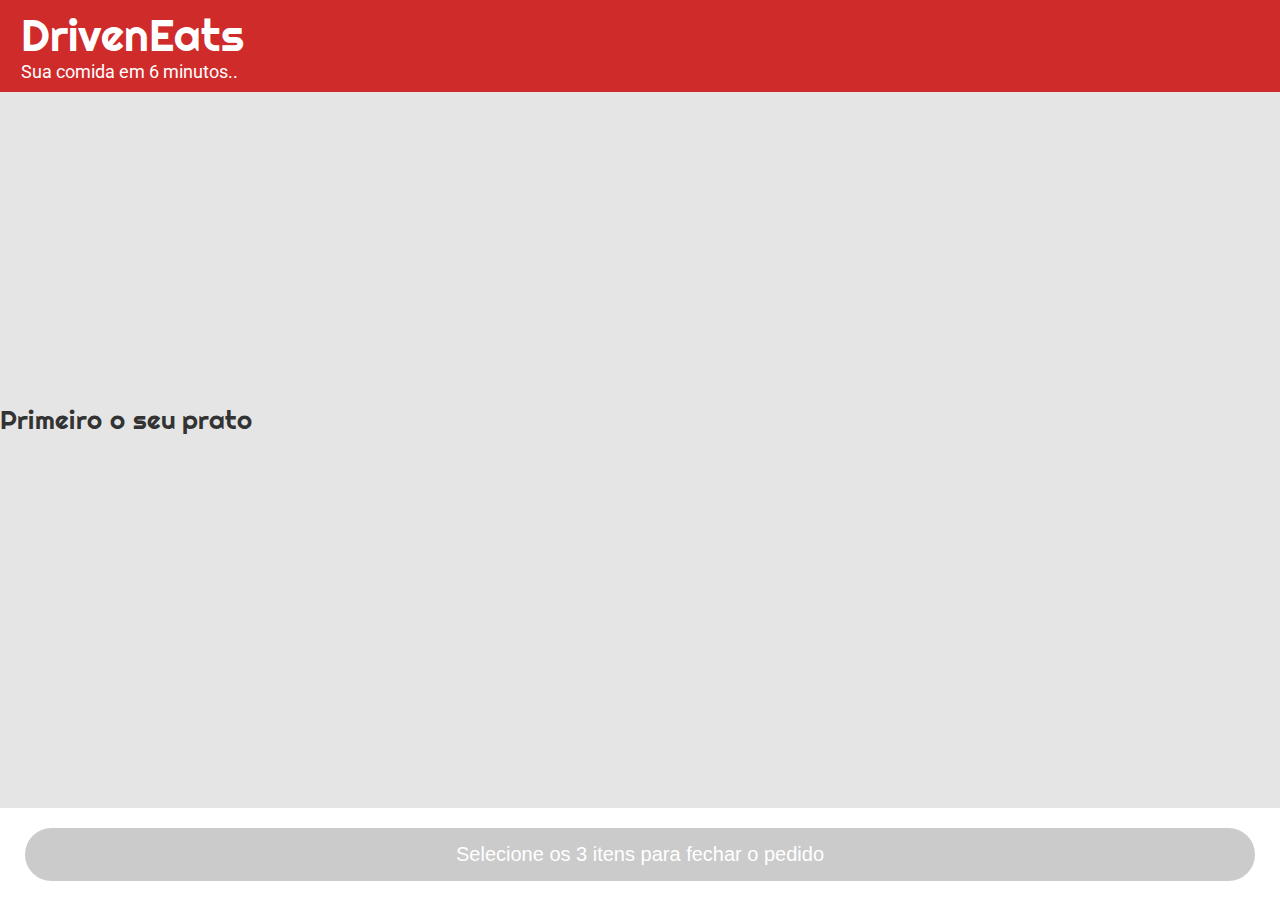
==== projeto3-driveneats/index.html @ 6374a14c "navbar e barra de finalizar" ====
<!DOCTYPE html>

<html>
    <head>
        <meta charset="UTF-8">
        <link rel="stylesheet" href="estilos/reset.css">
        <link rel="stylesheet" href="estilos/styles.css">

        <link rel="preconnect" href="https://fonts.googleapis.com">
        <link rel="preconnect" href="https://fonts.gstatic.com" crossorigin>
        <link href="https://fonts.googleapis.com/css2?family=Righteous&family=Roboto:ital,wght@0,100;0,300;0,400;0,500;0,900;1,100;1,300;1,400;1,500;1,700;1,900&display=swap" rel="stylesheet">
    </head>


    <body>
        <div class="navbar">
            <div class="titulo">
                DrivenEats
            </div>
            <p class="subtitulo">Sua comida em 6 minutos..</p>
        </div>

        <div class="conteudo-principal">
            <div class="secao">
                <div class="titulo">Primeiro o seu prato</div>
                <div class="produtos">
                    <div class="produto">
                        
                    </div>
                </div>
            </div>
            
        </div>


        <div class="finalizar">
            <button>Selecione os 3 itens para fechar o pedido</button>
        </div>
    </body>

</html>
---- projeto3-driveneats/estilos/styles.css ----
body {
    font-family: 'Roboto', sans-serif;
    background-color: #E5E5E5;
}

div.titulo {
    font-family: 'Righteous', cursive;
}

div.navbar {
    background-color: #CF2B2B;
    width: 100%;
    height: 92px;
    position: fixed;
    top: 0;
    z-index: 1;
    color: #FFFFFF;
}

div.navbar > .titulo, div.navbar > .subtitulo {
    margin-left: 21px;
}

div.navbar > .titulo {
    font-size: 44px;
    color: #FFFFFF;
    padding-top: 8px;
    line-height: 54.63px;
}

div.navbar > .subtitulo {
    font-size: 18px;
}



div.conteudo-principal {
    display: flex;
    flex-direction: column;  
}

div.secao {

}

div.secao > .titulo {
    color: #333333;
    font-size: 26px;
    font-weight: 400;
    line-height: 32.28;
}





div.finalizar {
    background-color: #FFFFFF;
    width: 100%;
    height: 92px;
    position: fixed;
    bottom: 0;
    z-index: 1;
    color: #FFFFFF;
    display: flex;
    justify-content: center;
    align-items: center;

}

div.finalizar > button {
    background-color: #CBCBCB;
    width: calc(100vw - 50px);
    font-size: 20px;
    color: #FFFFFF;
    border-radius: 50px;
    border: none;
    height: 53px;
}
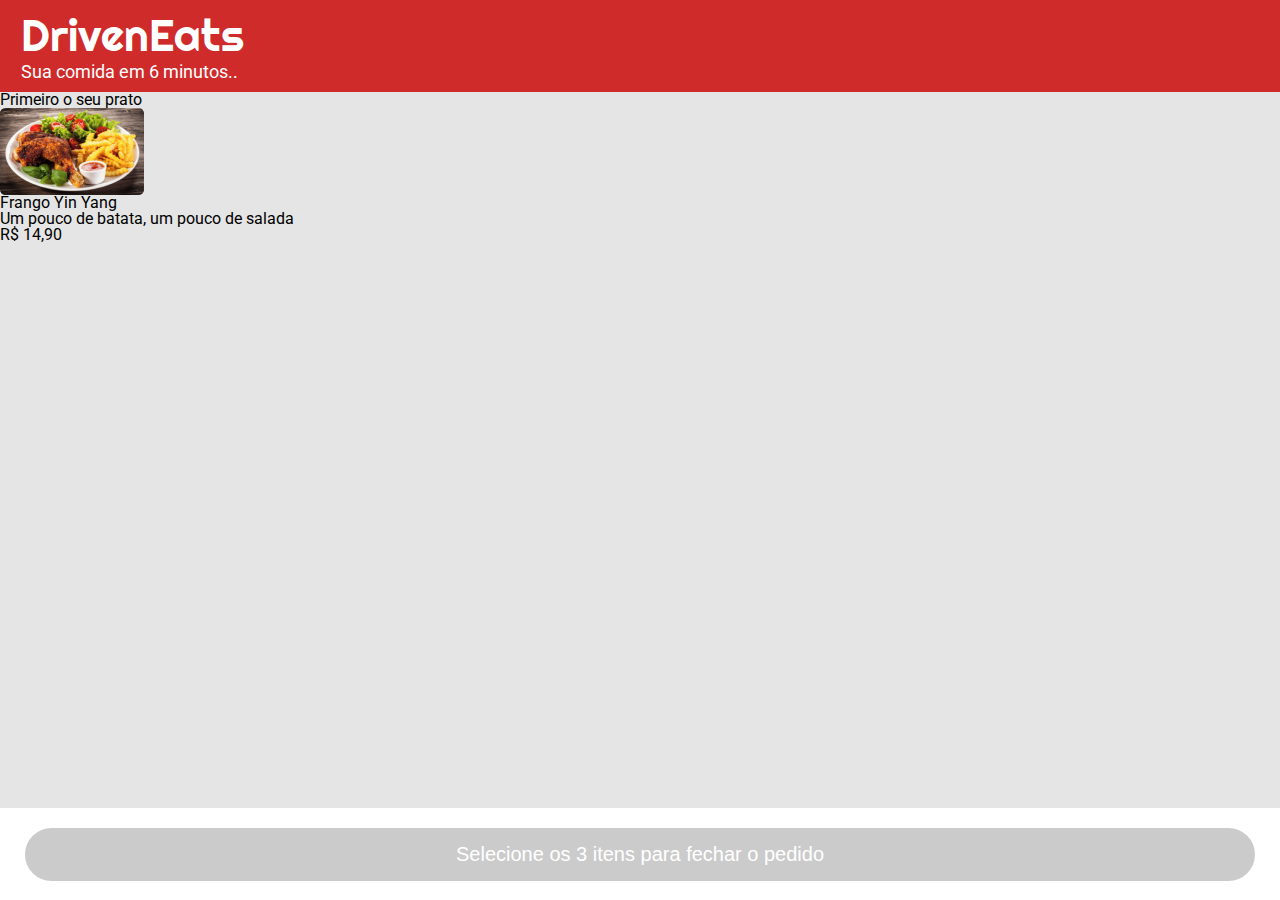
==== commit a3417f6a: "reescrevi a navbar e comecei a fazer as seçoes de produto" ====
--- a/projeto3-driveneats/index.html
+++ b/projeto3-driveneats/index.html
@@ -14,9 +14,7 @@
 
     <body>
         <div class="navbar">
-            <div class="titulo">
-                DrivenEats
-            </div>
+            <h1>DrivenEats</h1>
             <p class="subtitulo">Sua comida em 6 minutos..</p>
         </div>
 
@@ -25,11 +23,13 @@
                 <div class="titulo">Primeiro o seu prato</div>
                 <div class="produtos">
                     <div class="produto">
-                        
+                        <img src="imagens/frango_yin_yang.png" />
+                        <h3>Frango Yin Yang</h3>
+                        <p>Um pouco de batata, um pouco de salada</p>
+                        <h4>R$ 14,90</h4>
                     </div>
                 </div>
-            </div>
-            
+            </div>         
         </div>
 
 
--- a/projeto3-driveneats/estilos/styles.css
+++ b/projeto3-driveneats/estilos/styles.css
@@ -1,10 +1,7 @@
 body {
     font-family: 'Roboto', sans-serif;
     background-color: #E5E5E5;
-}
-
-div.titulo {
-    font-family: 'Righteous', cursive;
+    padding-top: 92px;
 }
 
 div.navbar {
@@ -17,20 +14,22 @@
     color: #FFFFFF;
 }
 
-div.navbar > .titulo, div.navbar > .subtitulo {
+div.navbar h1 {
+    font-family: 'Righteous', cursive;
     margin-left: 21px;
-}
-
-div.navbar > .titulo {
     font-size: 44px;
     color: #FFFFFF;
     padding-top: 8px;
     line-height: 54.63px;
 }
 
-div.navbar > .subtitulo {
+div.navbar p {
+    font-family: 'Roboto', sans-serif;
+    margin-left: 21px;
     font-size: 18px;
+    color: #FFFFFF;
 }
+
 
 
 
@@ -40,10 +39,11 @@
 }
 
 div.secao {
-
+    display: flex;
+    flex-direction: column; 
 }
 
-div.secao > .titulo {
+div.secao > .titulo-produto {
     color: #333333;
     font-size: 26px;
     font-weight: 400;
@@ -51,6 +51,22 @@
 }
 
 
+div.produtos {
+    display: flex;
+    flex-direction: row; 
+}
+
+
+div.produto {
+    display: flex;
+    flex-direction: column; 
+}
+
+div.produto img {
+    height: 87px;
+    width: 144px;
+
+}
 
 
 
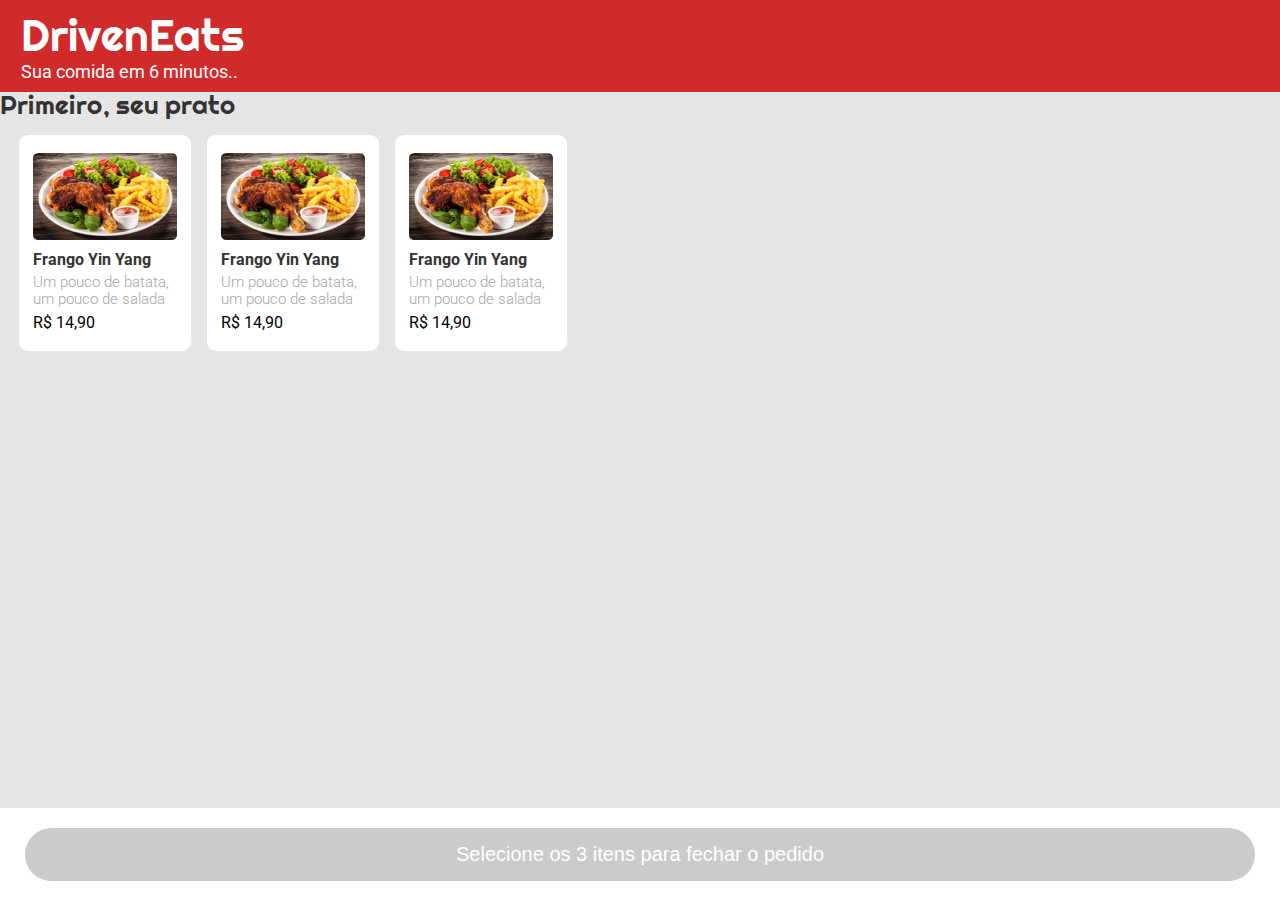
==== commit 68baa84c: "finalizado o card de produto" ====
--- a/projeto3-driveneats/index.html
+++ b/projeto3-driveneats/index.html
@@ -15,18 +15,36 @@
     <body>
         <div class="navbar">
             <h1>DrivenEats</h1>
-            <p class="subtitulo">Sua comida em 6 minutos..</p>
+            <p>Sua comida em 6 minutos..</p>
         </div>
 
         <div class="conteudo-principal">
             <div class="secao">
-                <div class="titulo">Primeiro o seu prato</div>
+                <h2>Primeiro, seu prato</h2>
                 <div class="produtos">
                     <div class="produto">
-                        <img src="imagens/frango_yin_yang.png" />
-                        <h3>Frango Yin Yang</h3>
-                        <p>Um pouco de batata, um pouco de salada</p>
-                        <h4>R$ 14,90</h4>
+                        <div class="conteudo-produto">
+                            <img src="imagens/frango_yin_yang.png" />
+                            <h3>Frango Yin Yang</h3>
+                            <p>Um pouco de batata, um pouco de salada</p>
+                            <h4>R$ 14,90</h4>
+                        </div>
+                    </div>
+                    <div class="produto">
+                        <div class="conteudo-produto">
+                            <img src="imagens/frango_yin_yang.png" />
+                            <h3>Frango Yin Yang</h3>
+                            <p>Um pouco de batata, um pouco de salada</p>
+                            <h4>R$ 14,90</h4>
+                        </div>
+                    </div>
+                    <div class="produto">
+                        <div class="conteudo-produto">
+                            <img src="imagens/frango_yin_yang.png" />
+                            <h3>Frango Yin Yang</h3>
+                            <p>Um pouco de batata, um pouco de salada</p>
+                            <h4>R$ 14,90</h4>
+                        </div>
                     </div>
                 </div>
             </div>         
--- a/projeto3-driveneats/estilos/styles.css
+++ b/projeto3-driveneats/estilos/styles.css
@@ -34,38 +34,72 @@
 
 
 div.conteudo-principal {
-    display: flex;
-    flex-direction: column;  
+    /* display: flex;
+    flex-direction: column;   */
 }
 
 div.secao {
-    display: flex;
-    flex-direction: column; 
+    /* display: flex;
+    flex-direction: column;  */
 }
 
-div.secao > .titulo-produto {
+div.secao h2 {
+    font-family: 'Righteous', cursive;
     color: #333333;
     font-size: 26px;
     font-weight: 400;
-    line-height: 32.28;
 }
 
 
 div.produtos {
     display: flex;
-    flex-direction: row; 
+    flex-direction: row;
+    margin-left: 19px;
+    margin-top: 17px;
 }
 
 
 div.produto {
     display: flex;
     flex-direction: column; 
+    width: 172px;
+    height: 216px;
+    background: #FFFFFF;
+    border-radius: 9px;
+    margin-right: 16px;
 }
 
-div.produto img {
+div.conteudo-produto {
+    margin: 18px 14px 14px 14px;
+}
+
+div.conteudo-produto img {
     height: 87px;
     width: 144px;
+}
 
+div.conteudo-produto h3 {
+    font-weight: 700;
+    font-size: 16px;
+    line-height: 18.75px;
+    margin-top: 8px;
+    color: #333333;
+}
+
+div.conteudo-produto p {
+    font-weight: 300;
+    font-size: 15px;
+    line-height: 17.58px;
+    color: #A6A6A6;
+    margin-top: 4px;
+}
+
+div.conteudo-produto h4 {
+    font-weight: 400;
+    font-size: 16px;
+    line-height: 18.75px;
+    color: #000000;
+    margin-top: 5px;
 }
 
 
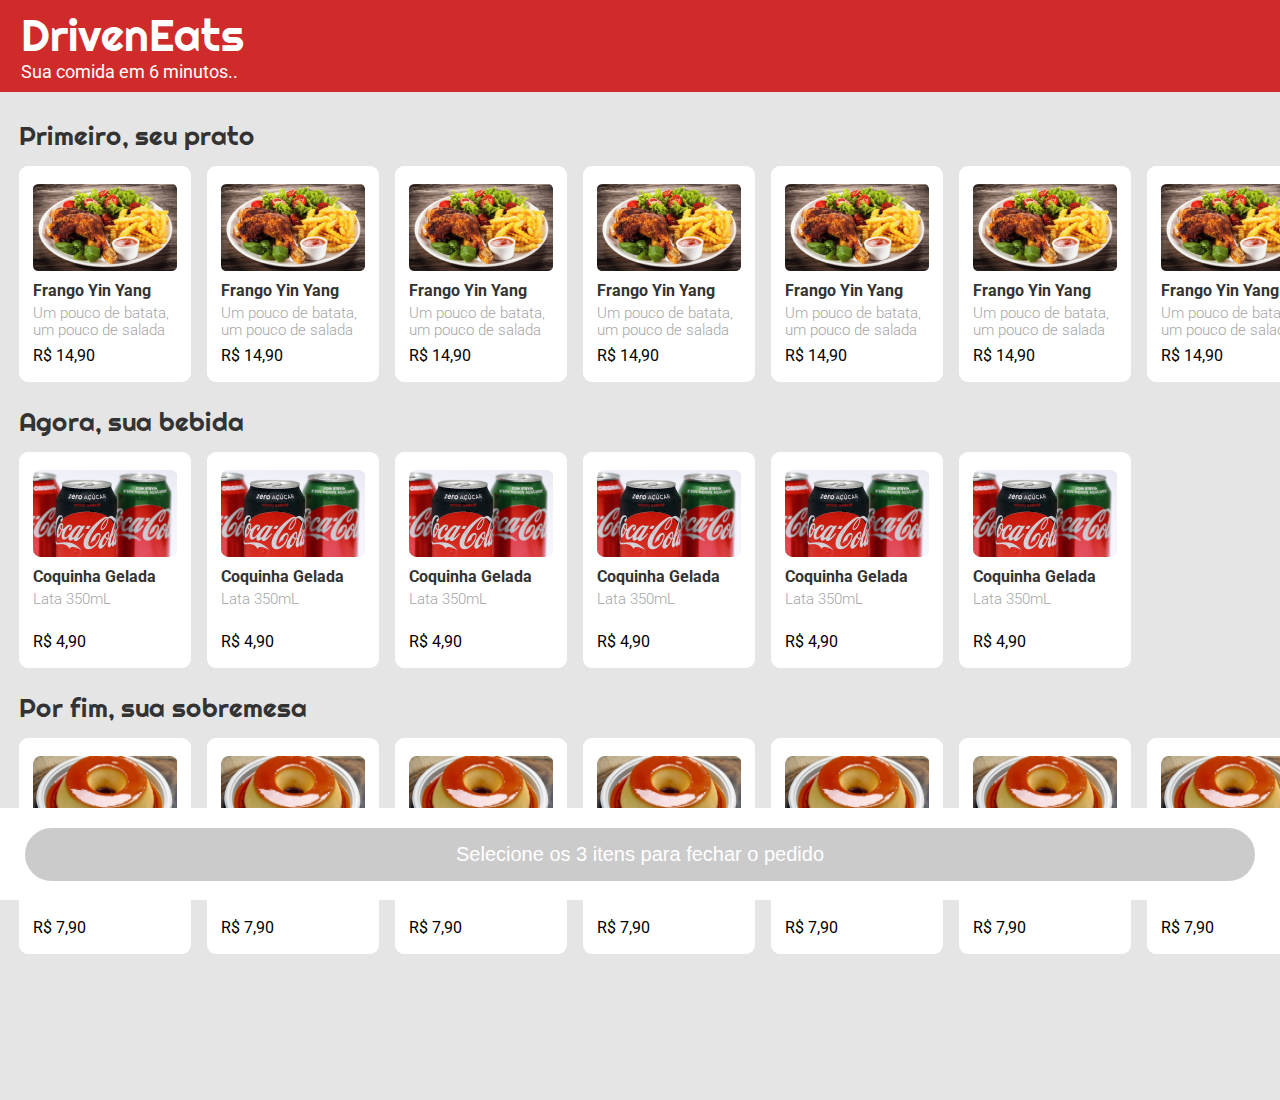
==== commit 25b07886: "ajustada a posiçao do preço no card de produto, adicionado overflow-x para os produtos" ====
--- a/projeto3-driveneats/index.html
+++ b/projeto3-driveneats/index.html
@@ -46,6 +46,156 @@
                             <h4>R$ 14,90</h4>
                         </div>
                     </div>
+                    <div class="produto">
+                        <div class="conteudo-produto">
+                            <img src="imagens/frango_yin_yang.png" />
+                            <h3>Frango Yin Yang</h3>
+                            <p>Um pouco de batata, um pouco de salada</p>
+                            <h4>R$ 14,90</h4>
+                        </div>
+                    </div>
+                    <div class="produto">
+                        <div class="conteudo-produto">
+                            <img src="imagens/frango_yin_yang.png" />
+                            <h3>Frango Yin Yang</h3>
+                            <p>Um pouco de batata, um pouco de salada</p>
+                            <h4>R$ 14,90</h4>
+                        </div>
+                    </div>
+                    <div class="produto">
+                        <div class="conteudo-produto">
+                            <img src="imagens/frango_yin_yang.png" />
+                            <h3>Frango Yin Yang</h3>
+                            <p>Um pouco de batata, um pouco de salada</p>
+                            <h4>R$ 14,90</h4>
+                        </div>
+                    </div>
+                    <div class="produto">
+                        <div class="conteudo-produto">
+                            <img src="imagens/frango_yin_yang.png" />
+                            <h3>Frango Yin Yang</h3>
+                            <p>Um pouco de batata, um pouco de salada</p>
+                            <h4>R$ 14,90</h4>
+                        </div>
+                    </div>
+                    <div class="produto">
+                        <div class="conteudo-produto">
+                            <img src="imagens/frango_yin_yang.png" />
+                            <h3>Frango Yin Yang</h3>
+                            <p>Um pouco de batata, um pouco de salada</p>
+                            <h4>R$ 14,90</h4>
+                        </div>
+                    </div>
+                </div>
+                <h2>Agora, sua bebida</h2>
+                <div class="produtos">
+                    <div class="produto">
+                        <div class="conteudo-produto">
+                            <img src="imagens/coquinha_gelada.png" />
+                            <h3>Coquinha Gelada</h3>
+                            <p>Lata 350mL</p>
+                            <h4>R$ 4,90</h4>
+                        </div>
+                    </div>
+                    <div class="produto">
+                        <div class="conteudo-produto">
+                            <img src="imagens/coquinha_gelada.png" />
+                            <h3>Coquinha Gelada</h3>
+                            <p>Lata 350mL</p>
+                            <h4>R$ 4,90</h4>
+                        </div>
+                    </div>
+                    <div class="produto">
+                        <div class="conteudo-produto">
+                            <img src="imagens/coquinha_gelada.png" />
+                            <h3>Coquinha Gelada</h3>
+                            <p>Lata 350mL</p>
+                            <h4>R$ 4,90</h4>
+                        </div>
+                    </div>
+                    <div class="produto">
+                        <div class="conteudo-produto">
+                            <img src="imagens/coquinha_gelada.png" />
+                            <h3>Coquinha Gelada</h3>
+                            <p>Lata 350mL</p>
+                            <h4>R$ 4,90</h4>
+                        </div>
+                    </div>
+                    <div class="produto">
+                        <div class="conteudo-produto">
+                            <img src="imagens/coquinha_gelada.png" />
+                            <h3>Coquinha Gelada</h3>
+                            <p>Lata 350mL</p>
+                            <h4>R$ 4,90</h4>
+                        </div>
+                    </div>
+                    <div class="produto">
+                        <div class="conteudo-produto">
+                            <img src="imagens/coquinha_gelada.png" />
+                            <h3>Coquinha Gelada</h3>
+                            <p>Lata 350mL</p>
+                            <h4>R$ 4,90</h4>
+                        </div>
+                    </div>
+                </div>
+                <h2>Por fim, sua sobremesa</h2>
+                <div class="produtos">
+                    <div class="produto">
+                        <div class="conteudo-produto">
+                            <img src="imagens/pudim.png" />
+                            <h3>Pudim</h3>
+                            <p>Apenas pudim</p>
+                            <h4>R$ 7,90</h4>
+                        </div>
+                    </div>
+                    <div class="produto">
+                        <div class="conteudo-produto">
+                            <img src="imagens/pudim.png" />
+                            <h3>Pudim</h3>
+                            <p>Apenas pudim</p>
+                            <h4>R$ 7,90</h4>
+                        </div>
+                    </div>
+                    <div class="produto">
+                        <div class="conteudo-produto">
+                            <img src="imagens/pudim.png" />
+                            <h3>Pudim</h3>
+                            <p>Apenas pudim </p>
+                            <h4>R$ 7,90</h4>
+                        </div>
+                    </div>
+                    <div class="produto">
+                        <div class="conteudo-produto">
+                            <img src="imagens/pudim.png" />
+                            <h3>Pudim</h3>
+                            <p>Apenas pudim</p>
+                            <h4>R$ 7,90</h4>
+                        </div>
+                    </div>
+                    <div class="produto">
+                        <div class="conteudo-produto">
+                            <img src="imagens/pudim.png" />
+                            <h3>Pudim</h3>
+                            <p>Apenas pudim</p>
+                            <h4>R$ 7,90</h4>
+                        </div>
+                    </div>
+                    <div class="produto">
+                        <div class="conteudo-produto">
+                            <img src="imagens/pudim.png" />
+                            <h3>Pudim</h3>
+                            <p>Apenas pudim</p>
+                            <h4>R$ 7,90</h4>
+                        </div>
+                    </div>
+                    <div class="produto">
+                        <div class="conteudo-produto">
+                            <img src="imagens/pudim.png" />
+                            <h3>Pudim</h3>
+                            <p>Apenas pudim</p>
+                            <h4>R$ 7,90</h4>
+                        </div>
+                    </div>
                 </div>
             </div>         
         </div>
--- a/projeto3-driveneats/estilos/styles.css
+++ b/projeto3-driveneats/estilos/styles.css
@@ -1,7 +1,9 @@
 body {
     font-family: 'Roboto', sans-serif;
     background-color: #E5E5E5;
-    padding-top: 92px;
+    padding-top: calc(92px + 31px);
+    padding-bottom: calc(92px + 27px);
+
 }
 
 div.navbar {
@@ -40,7 +42,11 @@
 
 div.secao {
     /* display: flex;
-    flex-direction: column;  */
+    flex-direction: row;
+    justify-content: left;
+    align-items: center;  */
+    margin-left: 19px;
+
 }
 
 div.secao h2 {
@@ -54,12 +60,18 @@
 div.produtos {
     display: flex;
     flex-direction: row;
-    margin-left: 19px;
     margin-top: 17px;
+    margin-bottom: 27px;
+    box-sizing: border-box;
+    overflow: hidden;
+    overflow-x: scroll
 }
 
 
+
+
 div.produto {
+    position: relative;
     display: flex;
     flex-direction: column; 
     width: 172px;
@@ -67,9 +79,11 @@
     background: #FFFFFF;
     border-radius: 9px;
     margin-right: 16px;
+    box-sizing: border-box;
 }
 
 div.conteudo-produto {
+    justify-content: space-between;
     margin: 18px 14px 14px 14px;
 }
 
@@ -95,11 +109,13 @@
 }
 
 div.conteudo-produto h4 {
+    position: absolute;
     font-weight: 400;
     font-size: 16px;
     line-height: 18.75px;
     color: #000000;
-    margin-top: 5px;
+    padding-bottom: 16px;
+    bottom: 0;
 }
 
 
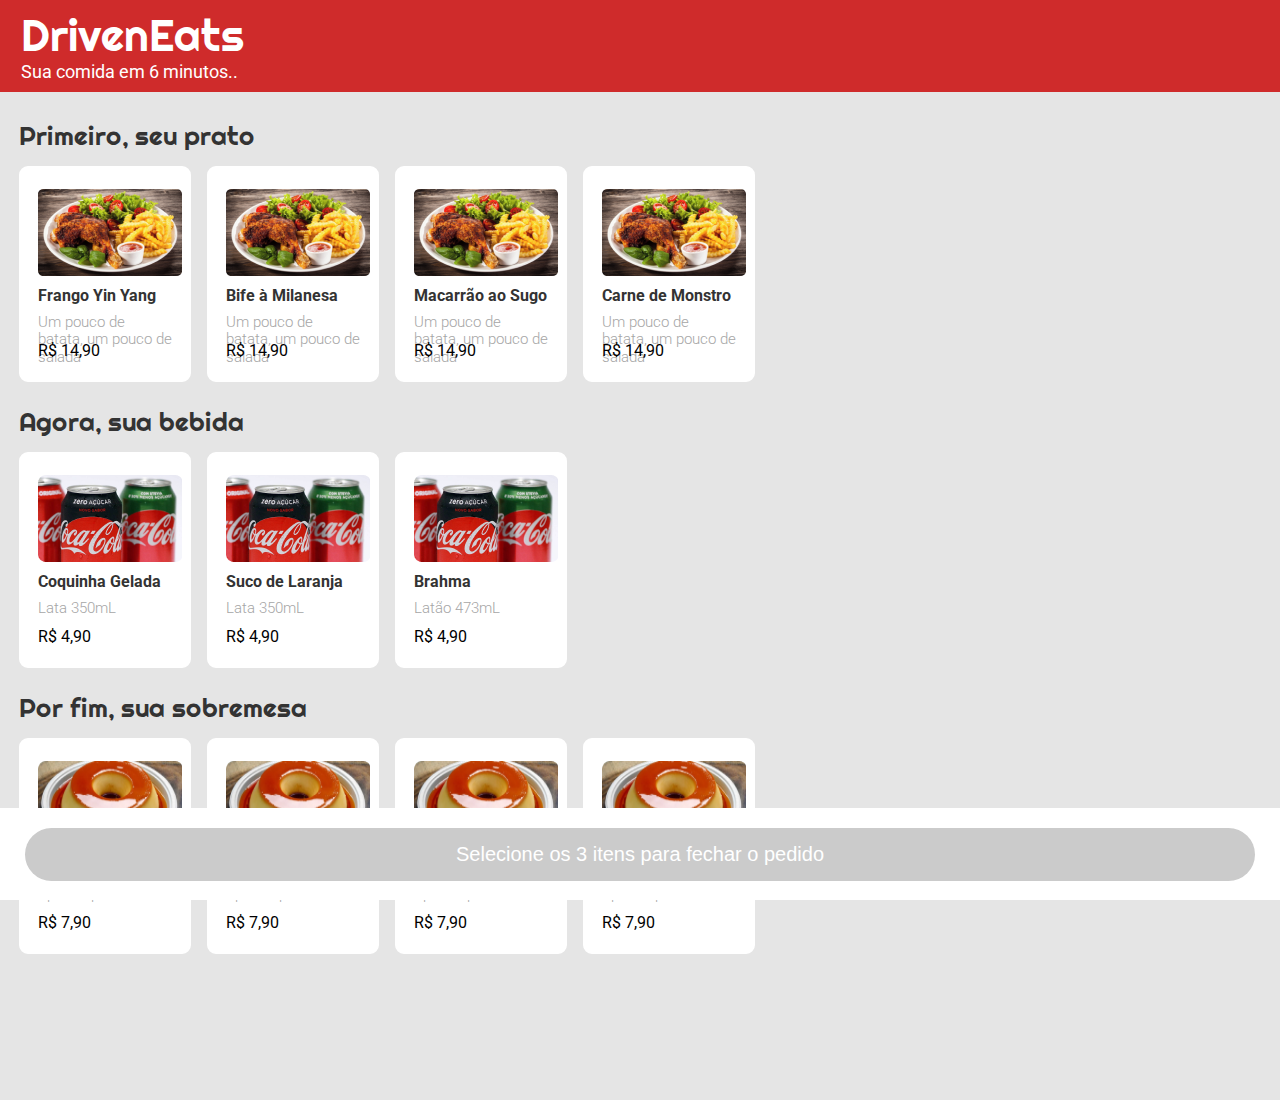
==== commit a07b07a1: "funcionalidade de pintar a borda do produto escolhido; verificação de se todos os itens estão escolh" ====
--- a/projeto3-driveneats/index.html
+++ b/projeto3-driveneats/index.html
@@ -9,9 +9,10 @@
         <link rel="preconnect" href="https://fonts.googleapis.com">
         <link rel="preconnect" href="https://fonts.gstatic.com" crossorigin>
         <link href="https://fonts.googleapis.com/css2?family=Righteous&family=Roboto:ital,wght@0,100;0,300;0,400;0,500;0,900;1,100;1,300;1,400;1,500;1,700;1,900&display=swap" rel="stylesheet">
+        <script src="../scripts/index.js"></script>
     </head>
 
-
+    
     <body>
         <div class="navbar">
             <h1>DrivenEats</h1>
@@ -21,75 +22,44 @@
         <div class="conteudo-principal">
             <div class="secao">
                 <h2>Primeiro, seu prato</h2>
-                <div class="produtos">
-                    <div class="produto">
+                <div id="pratos" class="produtos pratos" onclick="lerClasse(id)">
+                    <div class="produto prato" id="Frango Yin Yang" onclick="lerProduto(id)">
                         <div class="conteudo-produto">
                             <img src="imagens/frango_yin_yang.png" />
                             <h3>Frango Yin Yang</h3>
                             <p>Um pouco de batata, um pouco de salada</p>
                             <h4>R$ 14,90</h4>
                         </div>
-                    </div>
-                    <div class="produto">
+                    </div>                    
+                    <div class="produto prato" id="Bife à Milanesa" onclick="lerProduto(id)">
                         <div class="conteudo-produto">
                             <img src="imagens/frango_yin_yang.png" />
-                            <h3>Frango Yin Yang</h3>
+                            <h3>Bife à Milanesa</h3>
                             <p>Um pouco de batata, um pouco de salada</p>
                             <h4>R$ 14,90</h4>
                         </div>
                     </div>
-                    <div class="produto">
+                    <div class="produto prato" id="Macarrão ao Sugo" onclick="lerProduto(id)">
                         <div class="conteudo-produto">
                             <img src="imagens/frango_yin_yang.png" />
-                            <h3>Frango Yin Yang</h3>
+                            <h3>Macarrão ao Sugo</h3>
                             <p>Um pouco de batata, um pouco de salada</p>
                             <h4>R$ 14,90</h4>
                         </div>
                     </div>
-                    <div class="produto">
+                    <div class="produto prato" id="Carne de Monstro" onclick="lerProduto(id )">
                         <div class="conteudo-produto">
                             <img src="imagens/frango_yin_yang.png" />
-                            <h3>Frango Yin Yang</h3>
+                            <h3>Carne de Monstro</h3>
                             <p>Um pouco de batata, um pouco de salada</p>
                             <h4>R$ 14,90</h4>
                         </div>
                     </div>
-                    <div class="produto">
-                        <div class="conteudo-produto">
-                            <img src="imagens/frango_yin_yang.png" />
-                            <h3>Frango Yin Yang</h3>
-                            <p>Um pouco de batata, um pouco de salada</p>
-                            <h4>R$ 14,90</h4>
-                        </div>
-                    </div>
-                    <div class="produto">
-                        <div class="conteudo-produto">
-                            <img src="imagens/frango_yin_yang.png" />
-                            <h3>Frango Yin Yang</h3>
-                            <p>Um pouco de batata, um pouco de salada</p>
-                            <h4>R$ 14,90</h4>
-                        </div>
-                    </div>
-                    <div class="produto">
-                        <div class="conteudo-produto">
-                            <img src="imagens/frango_yin_yang.png" />
-                            <h3>Frango Yin Yang</h3>
-                            <p>Um pouco de batata, um pouco de salada</p>
-                            <h4>R$ 14,90</h4>
-                        </div>
-                    </div>
-                    <div class="produto">
-                        <div class="conteudo-produto">
-                            <img src="imagens/frango_yin_yang.png" />
-                            <h3>Frango Yin Yang</h3>
-                            <p>Um pouco de batata, um pouco de salada</p>
-                            <h4>R$ 14,90</h4>
-                        </div>
-                    </div>
+
                 </div>
                 <h2>Agora, sua bebida</h2>
-                <div class="produtos">
-                    <div class="produto">
+                <div id="bebidas" class="produtos bebidas" onclick="lerClasse(id)">
+                    <div class="produto bebida" id="Coca Cola" onclick="lerProduto(id)">
                         <div class="conteudo-produto">
                             <img src="imagens/coquinha_gelada.png" />
                             <h3>Coquinha Gelada</h3>
@@ -97,50 +67,26 @@
                             <h4>R$ 4,90</h4>
                         </div>
                     </div>
-                    <div class="produto">
+                    <div class="produto bebida" id="Suco de Laranja" onclick="lerProduto(id)">
                         <div class="conteudo-produto">
                             <img src="imagens/coquinha_gelada.png" />
-                            <h3>Coquinha Gelada</h3>
+                            <h3>Suco de Laranja</h3>
                             <p>Lata 350mL</p>
                             <h4>R$ 4,90</h4>
                         </div>
                     </div>
-                    <div class="produto">
+                    <div class="produto bebida" id="Brahma" onclick="lerProduto(id)">
                         <div class="conteudo-produto">
                             <img src="imagens/coquinha_gelada.png" />
-                            <h3>Coquinha Gelada</h3>
-                            <p>Lata 350mL</p>
-                            <h4>R$ 4,90</h4>
-                        </div>
-                    </div>
-                    <div class="produto">
-                        <div class="conteudo-produto">
-                            <img src="imagens/coquinha_gelada.png" />
-                            <h3>Coquinha Gelada</h3>
-                            <p>Lata 350mL</p>
-                            <h4>R$ 4,90</h4>
-                        </div>
-                    </div>
-                    <div class="produto">
-                        <div class="conteudo-produto">
-                            <img src="imagens/coquinha_gelada.png" />
-                            <h3>Coquinha Gelada</h3>
-                            <p>Lata 350mL</p>
-                            <h4>R$ 4,90</h4>
-                        </div>
-                    </div>
-                    <div class="produto">
-                        <div class="conteudo-produto">
-                            <img src="imagens/coquinha_gelada.png" />
-                            <h3>Coquinha Gelada</h3>
-                            <p>Lata 350mL</p>
+                            <h3>Brahma</h3>
+                            <p>Latão 473mL</p>
                             <h4>R$ 4,90</h4>
                         </div>
                     </div>
                 </div>
                 <h2>Por fim, sua sobremesa</h2>
-                <div class="produtos">
-                    <div class="produto">
+                <div id="sobremesas" class="produtos sobremesas" onclick="lerClasse(id)">
+                    <div class="produto sobremesa" id="Pudim" onclick="lerProduto(id)">
                         <div class="conteudo-produto">
                             <img src="imagens/pudim.png" />
                             <h3>Pudim</h3>
@@ -148,50 +94,26 @@
                             <h4>R$ 7,90</h4>
                         </div>
                     </div>
-                    <div class="produto">
+                    <div class="produto sobremesa" id="Bolo" onclick="lerProduto(id)">
                         <div class="conteudo-produto">
                             <img src="imagens/pudim.png" />
-                            <h3>Pudim</h3>
+                            <h3>Bolo</h3>
                             <p>Apenas pudim</p>
                             <h4>R$ 7,90</h4>
                         </div>
                     </div>
-                    <div class="produto">
+                    <div class="produto sobremesa" id="Torta" onclick="lerProduto(id)">
                         <div class="conteudo-produto">
                             <img src="imagens/pudim.png" />
-                            <h3>Pudim</h3>
+                            <h3>Torta</h3>
                             <p>Apenas pudim </p>
                             <h4>R$ 7,90</h4>
                         </div>
                     </div>
-                    <div class="produto">
+                    <div class="produto sobremesa" id="Sorvete" onclick="lerProduto(id)">
                         <div class="conteudo-produto">
                             <img src="imagens/pudim.png" />
-                            <h3>Pudim</h3>
-                            <p>Apenas pudim</p>
-                            <h4>R$ 7,90</h4>
-                        </div>
-                    </div>
-                    <div class="produto">
-                        <div class="conteudo-produto">
-                            <img src="imagens/pudim.png" />
-                            <h3>Pudim</h3>
-                            <p>Apenas pudim</p>
-                            <h4>R$ 7,90</h4>
-                        </div>
-                    </div>
-                    <div class="produto">
-                        <div class="conteudo-produto">
-                            <img src="imagens/pudim.png" />
-                            <h3>Pudim</h3>
-                            <p>Apenas pudim</p>
-                            <h4>R$ 7,90</h4>
-                        </div>
-                    </div>
-                    <div class="produto">
-                        <div class="conteudo-produto">
-                            <img src="imagens/pudim.png" />
-                            <h3>Pudim</h3>
+                            <h3>Sorvete</h3>
                             <p>Apenas pudim</p>
                             <h4>R$ 7,90</h4>
                         </div>
@@ -204,6 +126,71 @@
         <div class="finalizar">
             <button>Selecione os 3 itens para fechar o pedido</button>
         </div>
-    </body>
+
+
+
+    <script>
+        let area_escolhida;
+        function lerClasse(id){
+            area_escolhida = document.getElementById(id).className.split(" ")[1];
+            return area_escolhida;
+        }
+    </script>
+
+    <script>
+        let prato_escolhido, bebida_escolhida, sobremesa_escolhida;
+        function lerProduto(id){
+            area_escolhida = lerClasse(id)
+            produto_escolhido = document.getElementById(id).id;
+
+            if (area_escolhida==="prato") {
+                prato_escolhido = produto_escolhido;
+            } else if (area_escolhida==="bebida") {
+                bebida_escolhida = produto_escolhido;
+            } else if (area_escolhida==="sobremesa") {
+                sobremesa_escolhida = produto_escolhido;
+            }
+
+            todas_as_opcoes = document.getElementsByClassName(`${area_escolhida}`);
+
+            for (let opcao_produto in todas_as_opcoes) {
+                let produto = todas_as_opcoes[opcao_produto]
+                
+                if (typeof(produto)!="object") {continue}
+
+                if (produto.id === produto_escolhido) {
+                    document.getElementById(produto.id).style.borderColor = "green";
+                } else {
+                    document.getElementById(produto.id).style.borderColor = "#ffffff";
+                }
+            }
+            console.log(verificaSelecao());
+        }
+    </script>
+
+
+
+    <script>
+        function verificaSelecao() {
+            if (prato_escolhido==undefined || bebida_escolhida==undefined || sobremesa_escolhida==undefined) {
+                return false;
+            }
+            return true;
+        }
+    </script>
+
+
+
+    <script>
+        function createMessage(prato, bebida, sobremesa, valor) {
+        message = `Olá, gostaria de fazer o pedido:
+        - Prato: ${prato}
+        - Bebida: ${bebida}
+        - Sobremesa: ${sobremesa}
+        Total: R$ ${valor}`
+        }
+    </script>
+    
+</body>
 
 </html>--- a/projeto3-driveneats/estilos/styles.css
+++ b/projeto3-driveneats/estilos/styles.css
@@ -34,19 +34,8 @@
 
 
 
-
-div.conteudo-principal {
-    /* display: flex;
-    flex-direction: column;   */
-}
-
 div.secao {
-    /* display: flex;
-    flex-direction: row;
-    justify-content: left;
-    align-items: center;  */
     margin-left: 19px;
-
 }
 
 div.secao h2 {
@@ -68,8 +57,6 @@
 }
 
 
-
-
 div.produto {
     position: relative;
     display: flex;
@@ -80,6 +67,9 @@
     border-radius: 9px;
     margin-right: 16px;
     box-sizing: border-box;
+    cursor: pointer;
+    border: 5px solid #ffffff;
+
 }
 
 div.conteudo-produto {
@@ -105,7 +95,7 @@
     font-size: 15px;
     line-height: 17.58px;
     color: #A6A6A6;
-    margin-top: 4px;
+    margin: 8px 0 1px 0;
 }
 
 div.conteudo-produto h4 {
@@ -117,6 +107,7 @@
     padding-bottom: 16px;
     bottom: 0;
 }
+
 
 
 
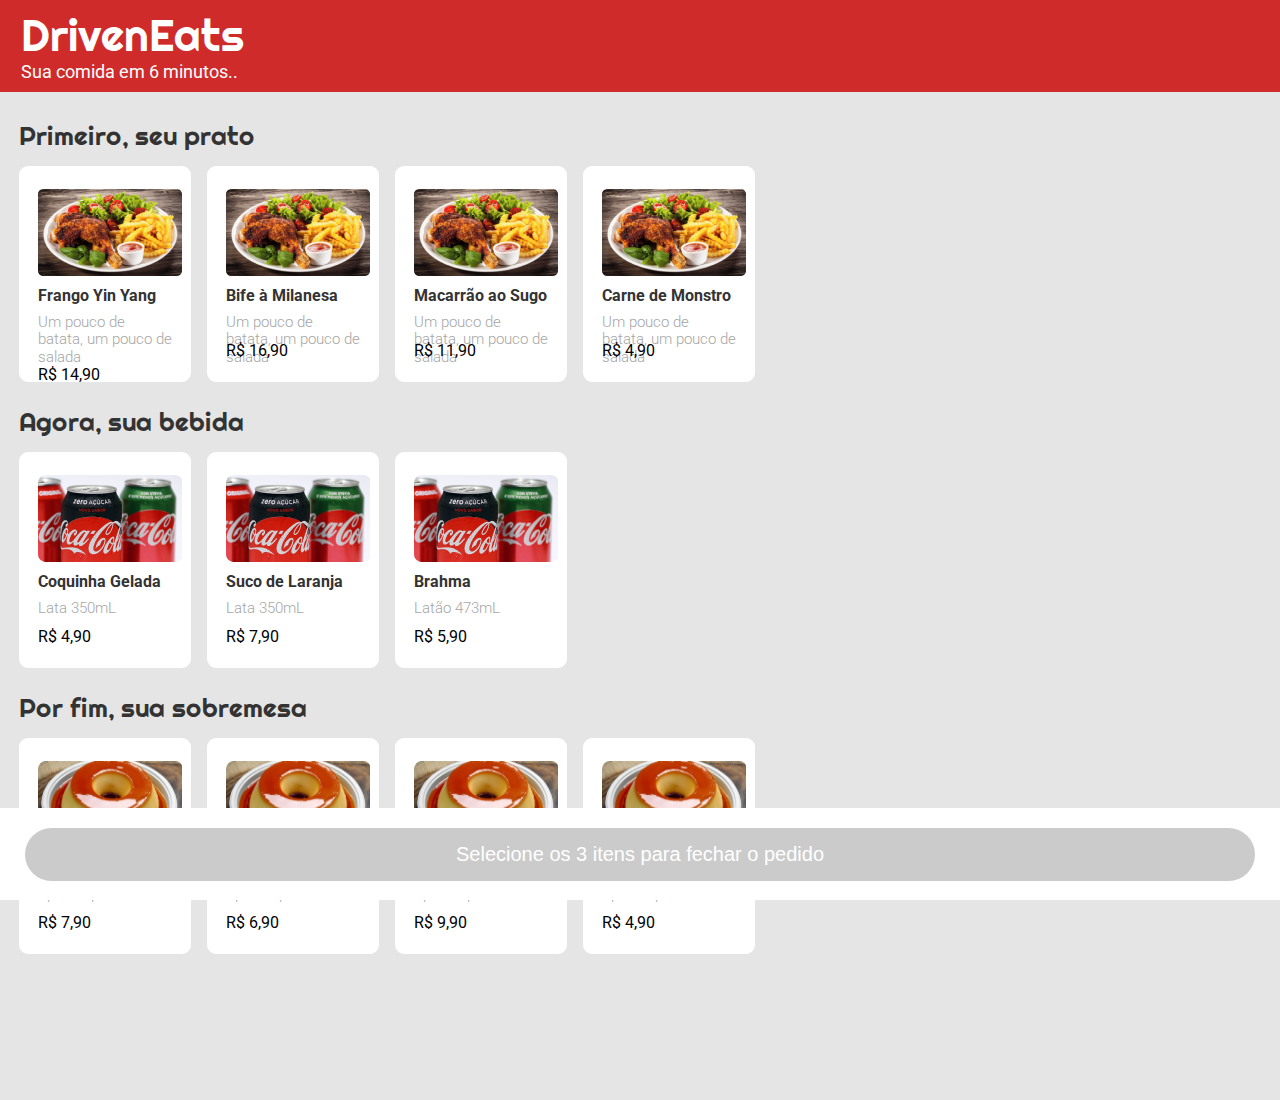
==== commit 8876939a: "botão fica verde ao selecionar os tres; geração do json com o pedido" ====
--- a/projeto3-driveneats/index.html
+++ b/projeto3-driveneats/index.html
@@ -28,7 +28,7 @@
                             <img src="imagens/frango_yin_yang.png" />
                             <h3>Frango Yin Yang</h3>
                             <p>Um pouco de batata, um pouco de salada</p>
-                            <h4>R$ 14,90</h4>
+                            <h4">R$ 14,90</h4>
                         </div>
                     </div>                    
                     <div class="produto prato" id="Bife à Milanesa" onclick="lerProduto(id)">
@@ -36,7 +36,7 @@
                             <img src="imagens/frango_yin_yang.png" />
                             <h3>Bife à Milanesa</h3>
                             <p>Um pouco de batata, um pouco de salada</p>
-                            <h4>R$ 14,90</h4>
+                            <h4 id="valorBifeàMilanesa">R$ 16,90</h4>
                         </div>
                     </div>
                     <div class="produto prato" id="Macarrão ao Sugo" onclick="lerProduto(id)">
@@ -44,7 +44,7 @@
                             <img src="imagens/frango_yin_yang.png" />
                             <h3>Macarrão ao Sugo</h3>
                             <p>Um pouco de batata, um pouco de salada</p>
-                            <h4>R$ 14,90</h4>
+                            <h4 id="valorMacarrãoaoSugo">R$ 11,90</h4>
                         </div>
                     </div>
                     <div class="produto prato" id="Carne de Monstro" onclick="lerProduto(id )">
@@ -52,7 +52,7 @@
                             <img src="imagens/frango_yin_yang.png" />
                             <h3>Carne de Monstro</h3>
                             <p>Um pouco de batata, um pouco de salada</p>
-                            <h4>R$ 14,90</h4>
+                            <h4 id="valorCarnedeMonstro">R$ 4,90</h4>
                         </div>
                     </div>
 
@@ -64,7 +64,7 @@
                             <img src="imagens/coquinha_gelada.png" />
                             <h3>Coquinha Gelada</h3>
                             <p>Lata 350mL</p>
-                            <h4>R$ 4,90</h4>
+                            <h4 id="valorCocaCola">R$ 4,90</h4>
                         </div>
                     </div>
                     <div class="produto bebida" id="Suco de Laranja" onclick="lerProduto(id)">
@@ -72,7 +72,7 @@
                             <img src="imagens/coquinha_gelada.png" />
                             <h3>Suco de Laranja</h3>
                             <p>Lata 350mL</p>
-                            <h4>R$ 4,90</h4>
+                            <h4 id="valorSucodeLaranja">R$ 7,90</h4>
                         </div>
                     </div>
                     <div class="produto bebida" id="Brahma" onclick="lerProduto(id)">
@@ -80,7 +80,7 @@
                             <img src="imagens/coquinha_gelada.png" />
                             <h3>Brahma</h3>
                             <p>Latão 473mL</p>
-                            <h4>R$ 4,90</h4>
+                            <h4 id="valorBrahma">R$ 5,90</h4>
                         </div>
                     </div>
                 </div>
@@ -99,7 +99,7 @@
                             <img src="imagens/pudim.png" />
                             <h3>Bolo</h3>
                             <p>Apenas pudim</p>
-                            <h4>R$ 7,90</h4>
+                            <h4>R$ 6,90</h4>
                         </div>
                     </div>
                     <div class="produto sobremesa" id="Torta" onclick="lerProduto(id)">
@@ -107,7 +107,7 @@
                             <img src="imagens/pudim.png" />
                             <h3>Torta</h3>
                             <p>Apenas pudim </p>
-                            <h4>R$ 7,90</h4>
+                            <h4>R$ 9,90</h4>
                         </div>
                     </div>
                     <div class="produto sobremesa" id="Sorvete" onclick="lerProduto(id)">
@@ -115,7 +115,7 @@
                             <img src="imagens/pudim.png" />
                             <h3>Sorvete</h3>
                             <p>Apenas pudim</p>
-                            <h4>R$ 7,90</h4>
+                            <h4>R$ 4,90</h4>
                         </div>
                     </div>
                 </div>
@@ -123,8 +123,8 @@
         </div>
 
 
-        <div class="finalizar">
-            <button>Selecione os 3 itens para fechar o pedido</button>
+        <div  class="selecionar">
+            <button disabled id="botão-finalizar">Selecione os 3 itens para fechar o pedido</button>
         </div>
 
 
@@ -139,10 +139,12 @@
 
     <script>
         let prato_escolhido, bebida_escolhida, sobremesa_escolhida;
+        let valores = {};
+
         function lerProduto(id){
             area_escolhida = lerClasse(id)
-            produto_escolhido = document.getElementById(id).id;
-
+            div_produto_escolhido = document.getElementById(id);
+            produto_escolhido = div_produto_escolhido.id;
             if (area_escolhida==="prato") {
                 prato_escolhido = produto_escolhido;
             } else if (area_escolhida==="bebida") {
@@ -164,7 +166,17 @@
                     document.getElementById(produto.id).style.borderColor = "#ffffff";
                 }
             }
-            console.log(verificaSelecao());
+            
+            valor = Number(div_produto_escolhido.innerText.split("\n")[div_produto_escolhido.innerText.split("\n").length -1].split(" ")[1].replace(",", ".")).toFixed(2);
+            
+            valores[area_escolhida] = {"produto_escolhido": produto_escolhido,
+                                        "valor": valor};
+            
+            if (verificaSelecao()){
+                document.getElementById("botão-finalizar").textContent = 'Fechar pedido';
+                document.getElementById("botão-finalizar").style.backgroundColor = "#32B72F"
+                document.getElementById("botão-finalizar").disabled = false;
+            };
         }
     </script>
 
--- a/projeto3-driveneats/estilos/styles.css
+++ b/projeto3-driveneats/estilos/styles.css
@@ -111,7 +111,7 @@
 
 
 
-div.finalizar {
+div.selecionar {
     background-color: #FFFFFF;
     width: 100%;
     height: 92px;
@@ -122,10 +122,9 @@
     display: flex;
     justify-content: center;
     align-items: center;
-
 }
 
-div.finalizar > button {
+div.selecionar > button {
     background-color: #CBCBCB;
     width: calc(100vw - 50px);
     font-size: 20px;
@@ -134,3 +133,8 @@
     border: none;
     height: 53px;
 }
+
+
+div.selecionar-confirmado > button{
+    background-color: #32B72F;
+}
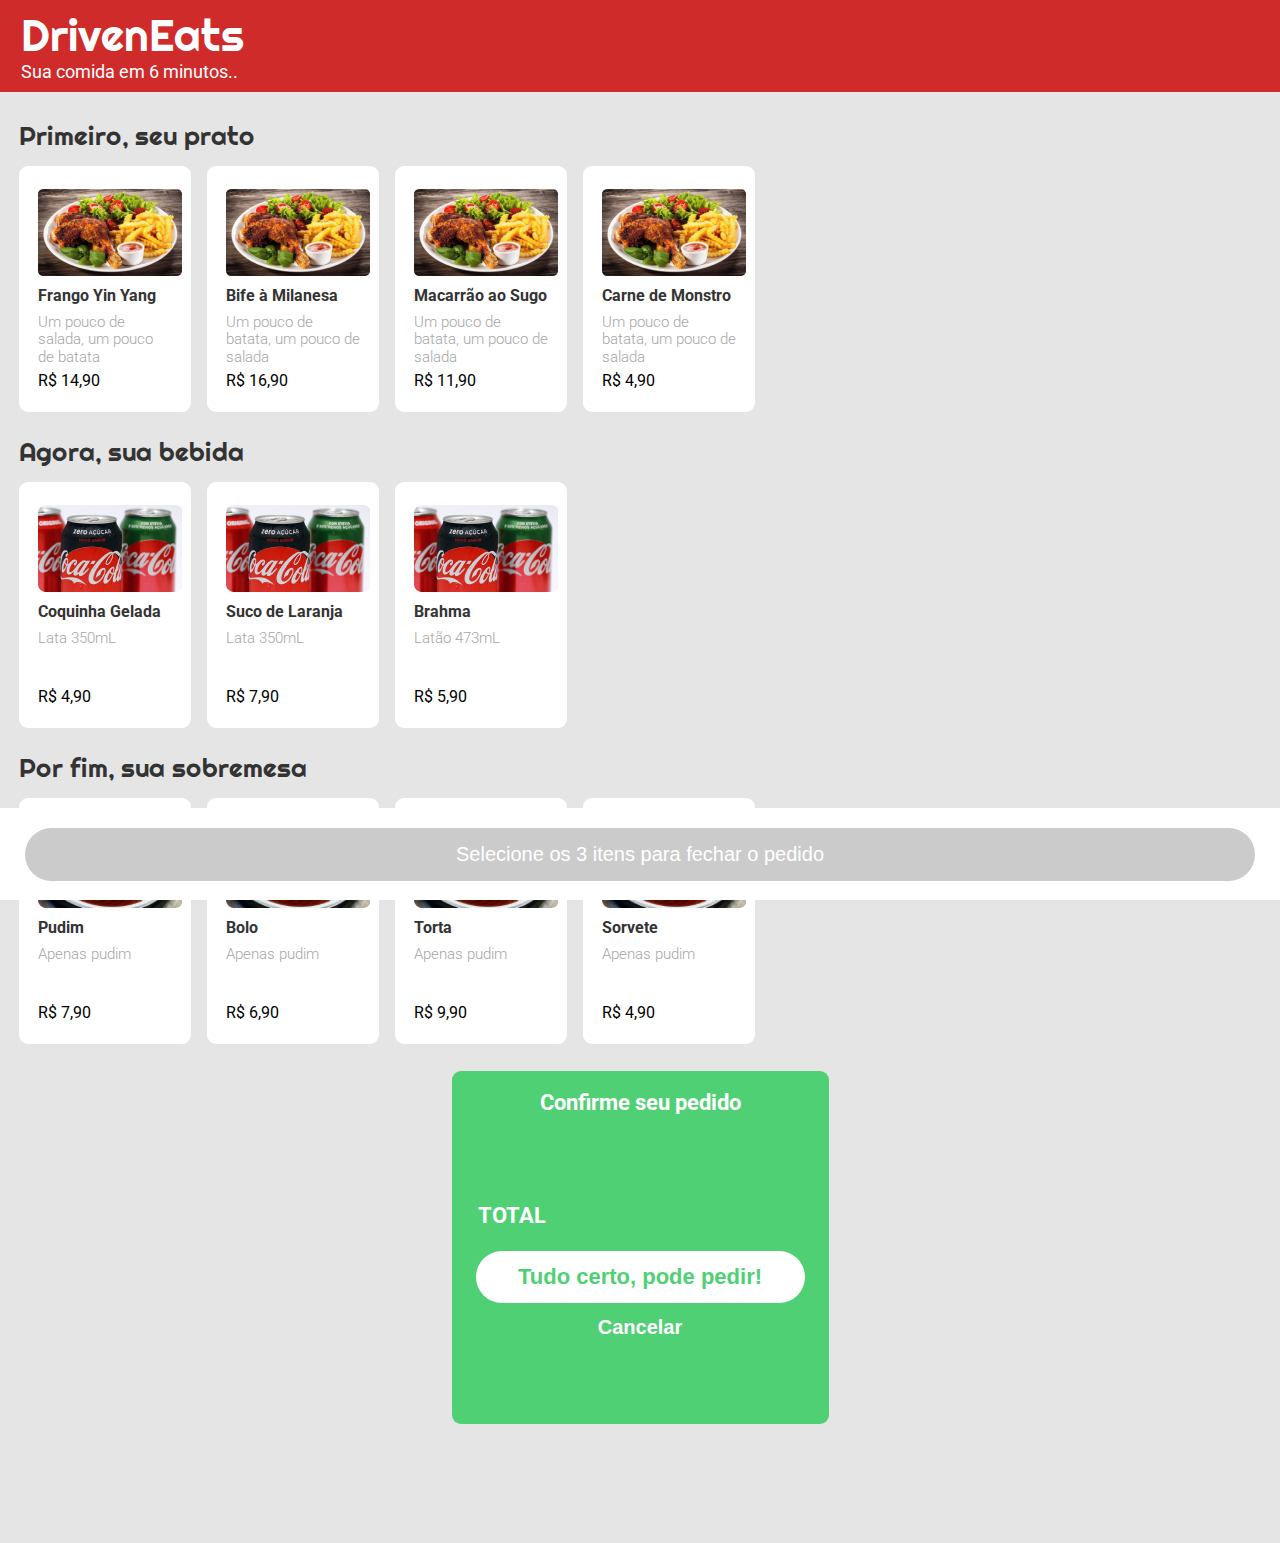
==== commit 3d2b6274: "criação do display de confirmar pedido" ====
--- a/projeto3-driveneats/index.html
+++ b/projeto3-driveneats/index.html
@@ -1,10 +1,10 @@
 <!DOCTYPE html>
 
-<html>
+<html lang="pt-BR">
     <head>
         <meta charset="UTF-8">
-        <link rel="stylesheet" href="estilos/reset.css">
-        <link rel="stylesheet" href="estilos/styles.css">
+        <link href="estilos/reset.css" rel="stylesheet">
+        <link href="estilos/styles.css" rel="stylesheet">
 
         <link rel="preconnect" href="https://fonts.googleapis.com">
         <link rel="preconnect" href="https://fonts.gstatic.com" crossorigin>
@@ -27,16 +27,16 @@
                         <div class="conteudo-produto">
                             <img src="imagens/frango_yin_yang.png" />
                             <h3>Frango Yin Yang</h3>
-                            <p>Um pouco de batata, um pouco de salada</p>
-                            <h4">R$ 14,90</h4>
+                            <p>Um pouco de salada, um pouco de batata</p>
+                            <h4>R$ 14,90</h4>
                         </div>
-                    </div>                    
+                    </div>                
                     <div class="produto prato" id="Bife à Milanesa" onclick="lerProduto(id)">
                         <div class="conteudo-produto">
                             <img src="imagens/frango_yin_yang.png" />
                             <h3>Bife à Milanesa</h3>
                             <p>Um pouco de batata, um pouco de salada</p>
-                            <h4 id="valorBifeàMilanesa">R$ 16,90</h4>
+                            <h4>R$ 16,90</h4>
                         </div>
                     </div>
                     <div class="produto prato" id="Macarrão ao Sugo" onclick="lerProduto(id)">
@@ -44,7 +44,7 @@
                             <img src="imagens/frango_yin_yang.png" />
                             <h3>Macarrão ao Sugo</h3>
                             <p>Um pouco de batata, um pouco de salada</p>
-                            <h4 id="valorMacarrãoaoSugo">R$ 11,90</h4>
+                            <h4>R$ 11,90</h4>
                         </div>
                     </div>
                     <div class="produto prato" id="Carne de Monstro" onclick="lerProduto(id )">
@@ -52,7 +52,7 @@
                             <img src="imagens/frango_yin_yang.png" />
                             <h3>Carne de Monstro</h3>
                             <p>Um pouco de batata, um pouco de salada</p>
-                            <h4 id="valorCarnedeMonstro">R$ 4,90</h4>
+                            <h4>R$ 4,90</h4>
                         </div>
                     </div>
 
@@ -64,7 +64,7 @@
                             <img src="imagens/coquinha_gelada.png" />
                             <h3>Coquinha Gelada</h3>
                             <p>Lata 350mL</p>
-                            <h4 id="valorCocaCola">R$ 4,90</h4>
+                            <h4>R$ 4,90</h4>
                         </div>
                     </div>
                     <div class="produto bebida" id="Suco de Laranja" onclick="lerProduto(id)">
@@ -72,7 +72,7 @@
                             <img src="imagens/coquinha_gelada.png" />
                             <h3>Suco de Laranja</h3>
                             <p>Lata 350mL</p>
-                            <h4 id="valorSucodeLaranja">R$ 7,90</h4>
+                            <h4>R$ 7,90</h4>
                         </div>
                     </div>
                     <div class="produto bebida" id="Brahma" onclick="lerProduto(id)">
@@ -80,7 +80,7 @@
                             <img src="imagens/coquinha_gelada.png" />
                             <h3>Brahma</h3>
                             <p>Latão 473mL</p>
-                            <h4 id="valorBrahma">R$ 5,90</h4>
+                            <h4>R$ 5,90</h4>
                         </div>
                     </div>
                 </div>
@@ -123,86 +123,38 @@
         </div>
 
 
-        <div  class="selecionar">
+        <div class="selecionar">
             <button disabled id="botão-finalizar">Selecione os 3 itens para fechar o pedido</button>
         </div>
 
-
-
-    <script>
-        let area_escolhida;
-        function lerClasse(id){
-            area_escolhida = document.getElementById(id).className.split(" ")[1];
-            return area_escolhida;
-        }
-    </script>
-
-    <script>
-        let prato_escolhido, bebida_escolhida, sobremesa_escolhida;
-        let valores = {};
-
-        function lerProduto(id){
-            area_escolhida = lerClasse(id)
-            div_produto_escolhido = document.getElementById(id);
-            produto_escolhido = div_produto_escolhido.id;
-            if (area_escolhida==="prato") {
-                prato_escolhido = produto_escolhido;
-            } else if (area_escolhida==="bebida") {
-                bebida_escolhida = produto_escolhido;
-            } else if (area_escolhida==="sobremesa") {
-                sobremesa_escolhida = produto_escolhido;
-            }
-
-            todas_as_opcoes = document.getElementsByClassName(`${area_escolhida}`);
-
-            for (let opcao_produto in todas_as_opcoes) {
-                let produto = todas_as_opcoes[opcao_produto]
-                
-                if (typeof(produto)!="object") {continue}
-
-                if (produto.id === produto_escolhido) {
-                    document.getElementById(produto.id).style.borderColor = "green";
-                } else {
-                    document.getElementById(produto.id).style.borderColor = "#ffffff";
-                }
-            }
+        <div class="finalizar">
+            <h5>Confirme seu pedido</h5>
+            <div class="pratos-finalizacao">
+                <div class="item-finalizacao">
+                    <div class="produtos-finalizar">
+                        <p id="display-prato"></p>
+                        <p id="display-prato-valor"></p>
+                    </div>
+                    <div class="produtos-finalizar">
+                        <p id="display-bebida"></p>
+                        <p id="display-bebida-valor"></p>
+                    </div>
+                    <div class="produtos-finalizar">
+                        <p id="display-sobremesa"></p>
+                        <p id="display-sobremesa-valor"></p>
+                    </div>
+                    <div class="produtos-finalizar total">
+                        <p id="display-total">TOTAL</p>
+                        <p id="display-total-valor"></p>
+                    </div>
+                </div>    
+            </div>
+            <div class="botoes">
+                <button id="botao-finalizar">Tudo certo, pode pedir!</button>    
+                <button id="botao-cancelar">Cancelar</button>
+            </div>
             
-            valor = Number(div_produto_escolhido.innerText.split("\n")[div_produto_escolhido.innerText.split("\n").length -1].split(" ")[1].replace(",", ".")).toFixed(2);
-            
-            valores[area_escolhida] = {"produto_escolhido": produto_escolhido,
-                                        "valor": valor};
-            
-            if (verificaSelecao()){
-                document.getElementById("botão-finalizar").textContent = 'Fechar pedido';
-                document.getElementById("botão-finalizar").style.backgroundColor = "#32B72F"
-                document.getElementById("botão-finalizar").disabled = false;
-            };
-        }
-    </script>
-
-
-
-    <script>
-        function verificaSelecao() {
-            if (prato_escolhido==undefined || bebida_escolhida==undefined || sobremesa_escolhida==undefined) {
-                return false;
-            }
-            return true;
-        }
-    </script>
-
-
-
-    <script>
-        function createMessage(prato, bebida, sobremesa, valor) {
-        message = `Olá, gostaria de fazer o pedido:
-        - Prato: ${prato}
-        - Bebida: ${bebida}
-        - Sobremesa: ${sobremesa}
-        Total: R$ ${valor}`
-        }
-    </script>
-    
+        </div>
 </body>
 
 </html>--- a/projeto3-driveneats/estilos/styles.css
+++ b/projeto3-driveneats/estilos/styles.css
@@ -62,7 +62,7 @@
     display: flex;
     flex-direction: column; 
     width: 172px;
-    height: 216px;
+    height: 246px;
     background: #FFFFFF;
     border-radius: 9px;
     margin-right: 16px;
@@ -138,3 +138,73 @@
 div.selecionar-confirmado > button{
     background-color: #32B72F;
 }
+
+div.finalizar {
+    background-color: #50D074;
+    width: 377px;
+    height: 353px;
+    top: calc(50% - 353px/2);
+    margin-left: auto;
+    margin-right: auto;
+    border-radius: 9px;
+}
+
+div.finalizar > h5 {
+    text-align: center;
+    padding-top: 21px;
+    margin-bottom: 28px;
+    color: white;
+    font-weight: bold;
+    font-size: 22px;
+}
+
+div.produtos-finalizar {
+    display:flex;
+    justify-content: space-between;
+    padding: 9px 26px;
+    color: white;
+    font-weight: 400;
+    font-size: 22px;
+}
+
+div.display-total, div.display-total-valor {
+    font-weight: bold;
+    text-transform: uppercase;
+}
+
+div.botoes {
+    display: flex;
+    flex-direction: column;
+    align-items: center;
+    justify-content: flex-end;
+    
+}
+
+#botao-finalizar{
+    background-color: #ffffff;
+    color: #50D074;
+    width: 329px;
+    height: 52px;
+    border: none;
+    border-radius: 50px;
+    padding: 10px;
+    margin-top: 15px;
+    cursor: pointer;
+    font-weight: bold;
+    font-size: 22px;
+}
+
+#botao-cancelar {
+    background: none;
+    border: none;
+    color: white;
+    font-weight: bold;
+    margin-top: 12px;
+    cursor: pointer;
+    font-weight: bold;
+    font-size: 20px;
+}
+
+div.total {
+    font-weight: 700;
+}